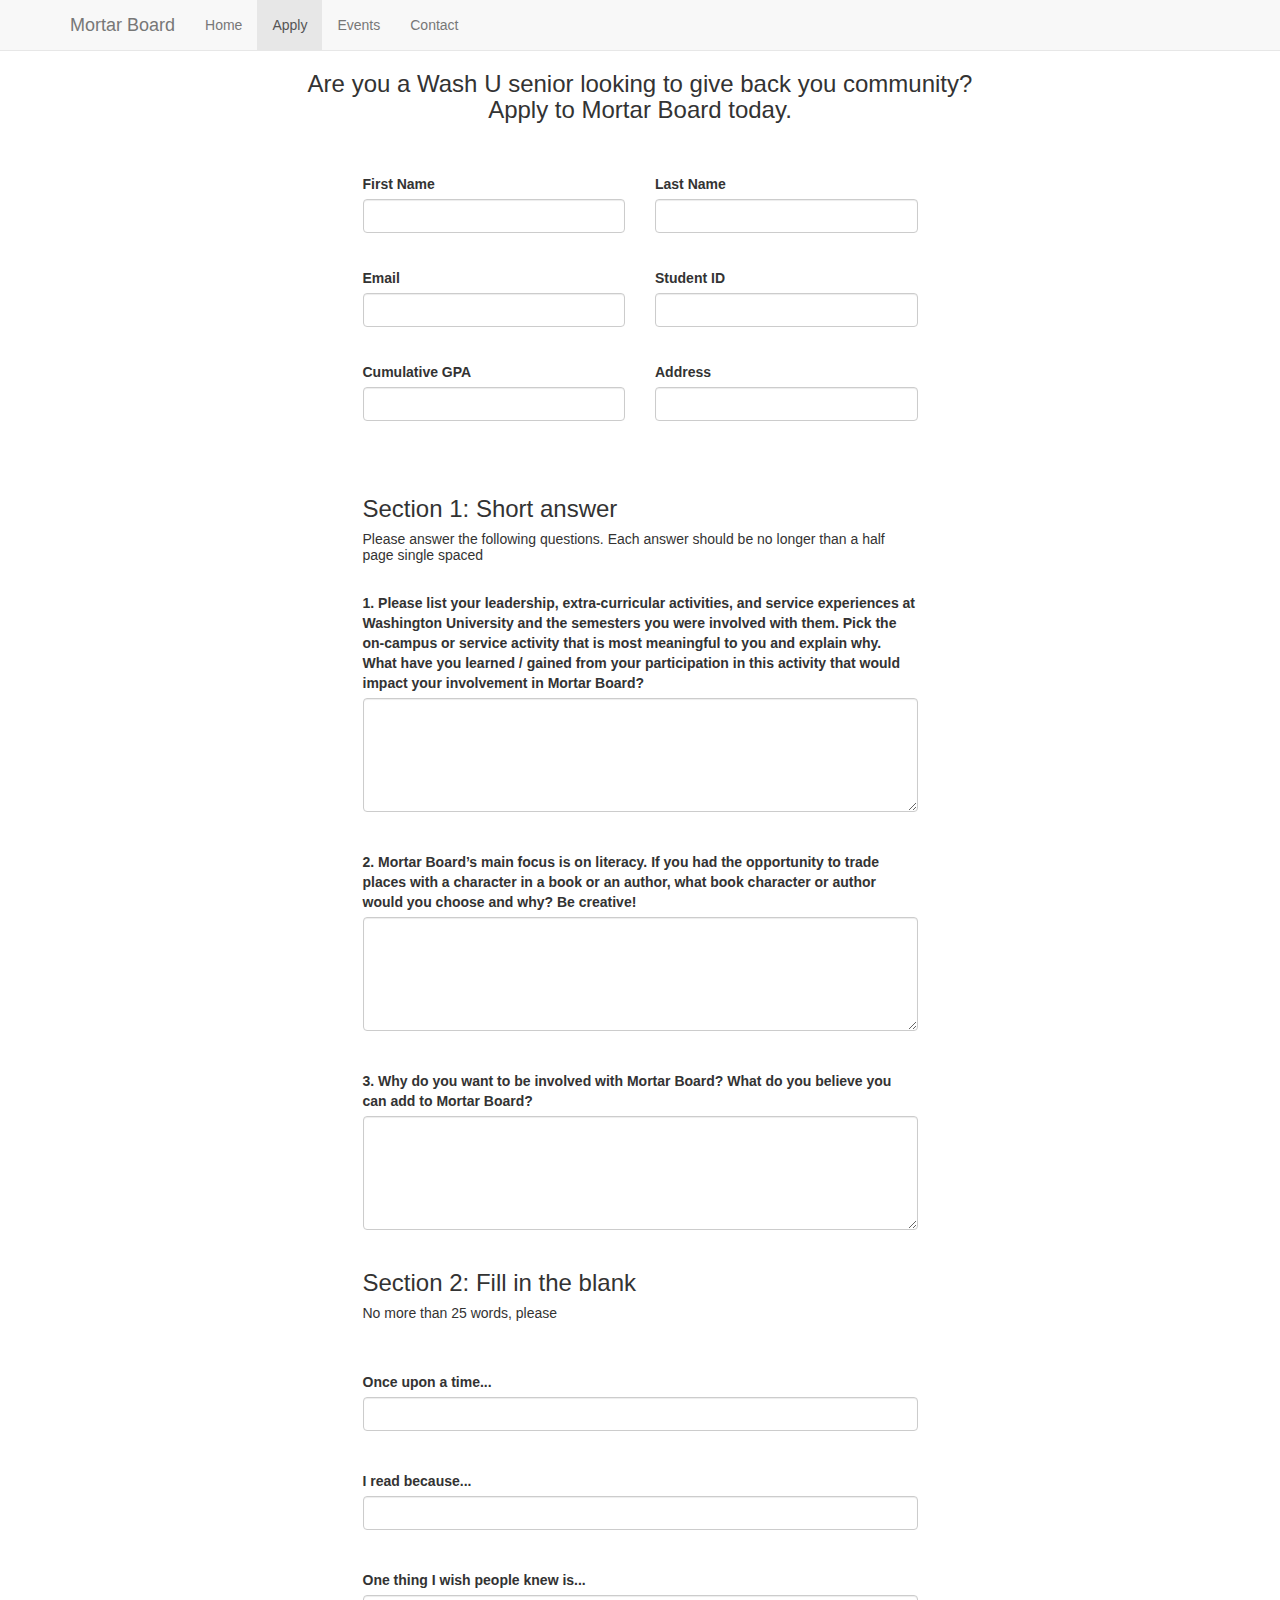
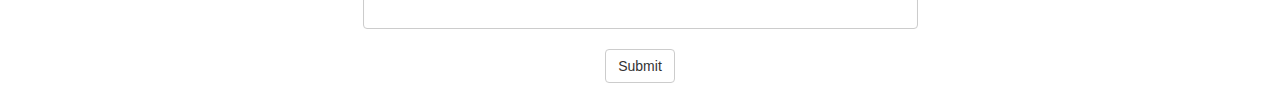
==== apply.html @ c382dfb0 "major updates to home and contact" ====
<!DOCTYPE html>
<html lang="en">
  <head>
    <meta charset="utf-8">
    <meta http-equiv="X-UA-Compatible" content="IE=edge">
    <meta name="viewport" content="width=device-width, initial-scale=1">
    <title>Bootstrap 101 Template</title>

    <!-- Bootstrap -->
    <link href="css/bootstrap.min.css" rel="stylesheet">
    <link href="custom.css" rel="stylesheet">

    <!-- HTML5 shim and Respond.js for IE8 support of HTML5 elements and media queries -->
    <!-- WARNING: Respond.js doesn't work if you view the page via file:// -->
    <!--[if lt IE 9]>
      <script src="https://oss.maxcdn.com/html5shiv/3.7.2/html5shiv.min.js"></script>
      <script src="https://oss.maxcdn.com/respond/1.4.2/respond.min.js"></script>
    <![endif]-->
  </head>
  <body>
    <!-- Static navbar -->
    <nav class="navbar navbar-default navbar-static-top" role="navigation">
      <div class="container">
        <div class="navbar-header">
          <button type="button" class="navbar-toggle collapsed" data-toggle="collapse" data-target="#navbar" aria-expanded="false" aria-controls="navbar">
            <span class="sr-only">Toggle navigation</span>
            <span class="icon-bar"></span>
            <span class="icon-bar"></span>
            <span class="icon-bar"></span>
          </button>
          <a class="navbar-brand" href="index.html">Mortar Board</a>
        </div>
        <div id="navbar" class="navbar-collapse collapse">
          <ul class="nav navbar-nav">
            <li><a href="index.html">Home</a></li>
            <li class="active"><a href="apply.html">Apply</a></li>
            <li><a href="events.html">Events</a></li>
            <li><a href="contact.html">Contact</a></li>
            
          </ul>
        </div><!--/.nav-collapse -->
      </div>
    </nav>

<div class="container">
  <div class="row">
  
    <h3 class="text-center"> Are you a Wash U senior looking to give back you community? <br>Apply to Mortar Board today. </h3> <br> <br>
   </div>
</div>

<div class="container">
  <div class="row">

    <div class="col-md-3 col-lg-3 col-sm-3 col-xs-0">
    </div>

  <div class="col-md-3 col-lg-3 col-sm-3 col-xs-12">
      <form role="form">
        <div class="form-group">
            <label for="inputName" class="control-label">First Name</label>
                <input type="name" class="form-control" id="inputName" placeholder="">
       </div>
  </div>

 
 <div class="col-md-3 col-lg-3 col-sm-3 col-xs-12">
      <form role="form">
        <div class="form-group">
            <label for="inputName" class="control-label">Last Name</label>
                <input type="name" class="form-control" id="inputName" placeholder="">
        </div>
  </div>

</div>
</div>

<br>


<div class="container">
  <div class="row">

    <div class="col-md-3 col-lg-3 col-sm-3 col-xs-0">
    </div>

  <div class="col-md-3 col-lg-3 col-sm-3 col-xs-12">
      <form role="form">
        <div class="form-group">
            <label for="inputName" class="control-label">Email</label>
                <input type="name" class="form-control" id="inputName" placeholder="">
       </div>
  </div>

 
 <div class="col-md-3 col-lg-3 col-sm-3 col-xs-12">
      <form role="form">
        <div class="form-group">
            <label for="inputName" class="control-label">Student ID</label>
                <input type="name" class="form-control" id="inputName" placeholder="">
        </div>
  </div>
</div>
</div>
<br>
<div class="container">
  <div class="row">

    <div class="col-md-3 col-lg-3 col-sm-3 col-xs-0">
    </div>

  <div class="col-md-3 col-lg-3 col-sm-3 col-xs-12">
      <form role="form">
        <div class="form-group">
            <label for="inputName" class="control-label">Cumulative GPA</label>
                <input type="name" class="form-control" id="inputName" placeholder="">
       </div>
  </div>

 
 <div class="col-md-3 col-lg-3 col-sm-3 col-xs-12">
      <form role="form">
        <div class="form-group">
            <label for="inputName" class="control-label">Address</label>
                <input type="name" class="form-control" id="inputName" placeholder="">
        </div>
  </div>
</div>
</div>

<br> <br> 
<div class="container">
  <div class="row">
      <div class="col-md-3 col-lg-3 col-sm-3 col-xs-12">
        </div>
    <div class="col-md-6 col-lg-6 col-sm-6 col-xs-12">
      <h3> Section 1: Short answer </h3> <h5> Please answer the following questions.  Each answer should be no longer than a half page single spaced </h5>
    </div>
  </div>
</div>

<br>

<div class="container">
  <div class="row">
      <div class="col-md-3 col-lg-3 col-sm-3 col-xs-12">
        </div>
    <div class="col-md-6 col-lg-6 col-sm-6 col-xs-12">
      <label for="type">1.  Please list your leadership, extra-curricular activities, and service experiences at Washington University and the semesters you were involved with them. Pick the on-campus or service activity that is most meaningful to you and explain why. What have you learned / gained from your participation in this activity that would impact your involvement in Mortar Board?</label>
        <textarea class="form-control" rows="5"></textarea>
    </div>
  </div>
</div>

<br>

 
<br>

<div class="container">
  <div class="row">
      <div class="col-md-3 col-lg-3 col-sm-3 col-xs-12">
        </div>
    <div class="col-md-6 col-lg-6 col-sm-6 col-xs-12">
      <label for="type">2.  Mortar Board’s main focus is on literacy.  If you had the opportunity to trade places with a character in a book or an author, what book character or author would you choose and why?  Be creative!</label>
        <textarea class="form-control" rows="5"></textarea>
    </div>
  </div>
</div>

<br>

<br>

<div class="container">
  <div class="row">
      <div class="col-md-3 col-lg-3 col-sm-3 col-xs-12">
        </div>
    <div class="col-md-6 col-lg-6 col-sm-6 col-xs-12">
      <label for="type">3.  Why do you want to be involved with Mortar Board?  What do you believe you can add to Mortar Board? </label>
        <textarea class="form-control" rows="5"></textarea>
    </div>
  </div>
</div>



<br>

<div class="container">
  <div class="row">
      <div class="col-md-3 col-lg-3 col-sm-3 col-xs-12">
        </div>
    <div class="col-md-6 col-lg-6 col-sm-6 col-xs-12">
      <h3> Section 2: Fill in the blank </h3> <h5> No more than 25 words, please </h5>
    </div>
  </div>
</div>

<br>


<br>

<div class="container">
  <div class="row">
      <div class="col-md-3 col-lg-3 col-sm-3 col-xs-12">
        </div>
    <div class="col-md-6 col-lg-6 col-sm-6 col-xs-12">
      <label for="type">Once upon a time... </label>
        <input type="text" class="form-control" placeholder="">
    </div>
  </div>
</div>

<br>

<br>

<div class="container">
  <div class="row">
      <div class="col-md-3 col-lg-3 col-sm-3 col-xs-12">
        </div>
    <div class="col-md-6 col-lg-6 col-sm-6 col-xs-12">
      <label for="type">I read because... </label>
        <input type="text" class="form-control" placeholder="">
    </div>
  </div>
</div>

<br>

<br>

<div class="container">
  <div class="row">
      <div class="col-md-3 col-lg-3 col-sm-3 col-xs-12">
        </div>
    <div class="col-md-6 col-lg-6 col-sm-6 col-xs-12">
      <label for="type">One thing I wish people knew is...</label>
        <input type="text" class="form-control" placeholder="">
    </div>
  </div>
</div>

<br>

<div class="text-center">
              <a href="submit.html">
                <button type="button" class="btn btn-default btn-center"> Submit</button>
              </a>
              </div>
          </div>
      </div>
 
 <br>



    <!-- jQuery (necessary for Bootstrap's JavaScript plugins) -->
    <script src="https://ajax.googleapis.com/ajax/libs/jquery/1.11.1/jquery.min.js"></script>
    <!-- Include all compiled plugins (below), or include individual files as needed -->
    <script src="js/bootstrap.min.js"></script>
  </body>
</html>
---- custom.css ----
body {
	font-family: 'Roboto', sans-serif;
}
.navbar {
	margin-bottom: 0px;
}

.area1 {
	  background: url(img/MB.jpg) no-repeat center center fixed; 
  -webkit-background-size: cover;
  -moz-background-size: cover;
  -o-background-size: cover;
  background-size: cover;
  height: 500px;

}

.headline2 {
	margin-top: -2px
}



.MB {
	background-color: #E8BF19;
	position: absolute;
	height: 100%;
	width: 100%;

	
}

.scholarship {
	background-color: silver;
	position: absolute;
	height: 100%;
	width: 100%;
	top: 100%;

	
}

.leadership {
	background-color: grey;
	position: absolute;
	height: 100%;
	width: 100%;
	top: 200%;
}

.service {
	background-color: #E8BF19;
	position: absolute;
	height: 100%;
	width: 100%;
	top: 300%;
}

.yellow_box {
	background-color: #E8BF19;
	position: relative;
} 

.square {
	height: 0;
padding-bottom: 100%;
position: relative;
width: 100%;
}


.olivia {
	background-image: url(img/olivia2.jpg);
	  -webkit-background-size: cover;
  -moz-background-size: cover;
  -o-background-size: cover;
  background-size: cover;

}

.camil {
	background-image: url(img/camil.jpg);
	  -webkit-background-size: cover;
  -moz-background-size: cover;
  -o-background-size: cover;
  background-size: cover;

}

.brit {
	background-image: url(img/brit.jpg);
	  -webkit-background-size: cover;
  -moz-background-size: cover;
  -o-background-size: cover;
  background-size: cover;

}

.david {
	background-image: url(img/david.jpg);
	  -webkit-background-size: cover;
  -moz-background-size: cover;
  -o-background-size: cover;
  background-size: cover;

}


.christian {
	background-image: url(img/christian.jpg);
	  -webkit-background-size: cover;
  -moz-background-size: cover;
  -o-background-size: cover;
  background-size: cover;

}

.chelsea {
	background-image: url(img/chelsea.jpg);
	  -webkit-background-size: cover;
  -moz-background-size: cover;
  -o-background-size: cover;
  background-size: cover;

}

.neveda {
	background-image: url(img/neveda.jpg);
	  -webkit-background-size: cover;
  -moz-background-size: cover;
  -o-background-size: cover;
  background-size: cover;

}

.stein {
	background-image: url(img/stein.jpg);
	  -webkit-background-size: cover;
  -moz-background-size: cover;
  -o-background-size: cover;
  background-size: cover;

}

.thomas {
	background-image: url(img/thomas.jpg);
	  -webkit-background-size: cover;
  -moz-background-size: cover;
  -o-background-size: cover;
  background-size: cover;

}

.john {
	background-image: url(img/john.jpg);
	  -webkit-background-size: cover;
  -moz-background-size: cover;
  -o-background-size: cover;
  background-size: cover;

}

.caroline {
	background-image: url(img/caroline.jpg);
	  -webkit-background-size: cover;
  -moz-background-size: cover;
  -o-background-size: cover;
  background-size: cover;

}


.sara {
	background-image: url(img/sara.jpg);
	  -webkit-background-size: cover;
  -moz-background-size: cover;
  -o-background-size: cover;
  background-size: cover;

}

.mike {
	background-image: url(img/mike.jpg);
	  -webkit-background-size: cover;
  -moz-background-size: cover;
  -o-background-size: cover;
  background-size: cover;

}

.will {
	background-image: url(img/will.jpg);
	  -webkit-background-size: cover;
  -moz-background-size: cover;
  -o-background-size: cover;
  background-size: cover;

}

.matt {
	background-image: url(img/matt.jpg);
	  -webkit-background-size: cover;
  -moz-background-size: cover;
  -o-background-size: cover;
  background-size: cover;

}

.cassie {
	background-image: url(img/cassie.jpg);
	  -webkit-background-size: cover;
  -moz-background-size: cover;
  -o-background-size: cover;
  background-size: cover;

}

.alex {
	background-image: url(img/alex.jpg);
	  -webkit-background-size: cover;
  -moz-background-size: cover;
  -o-background-size: cover;
  background-size: cover;

}
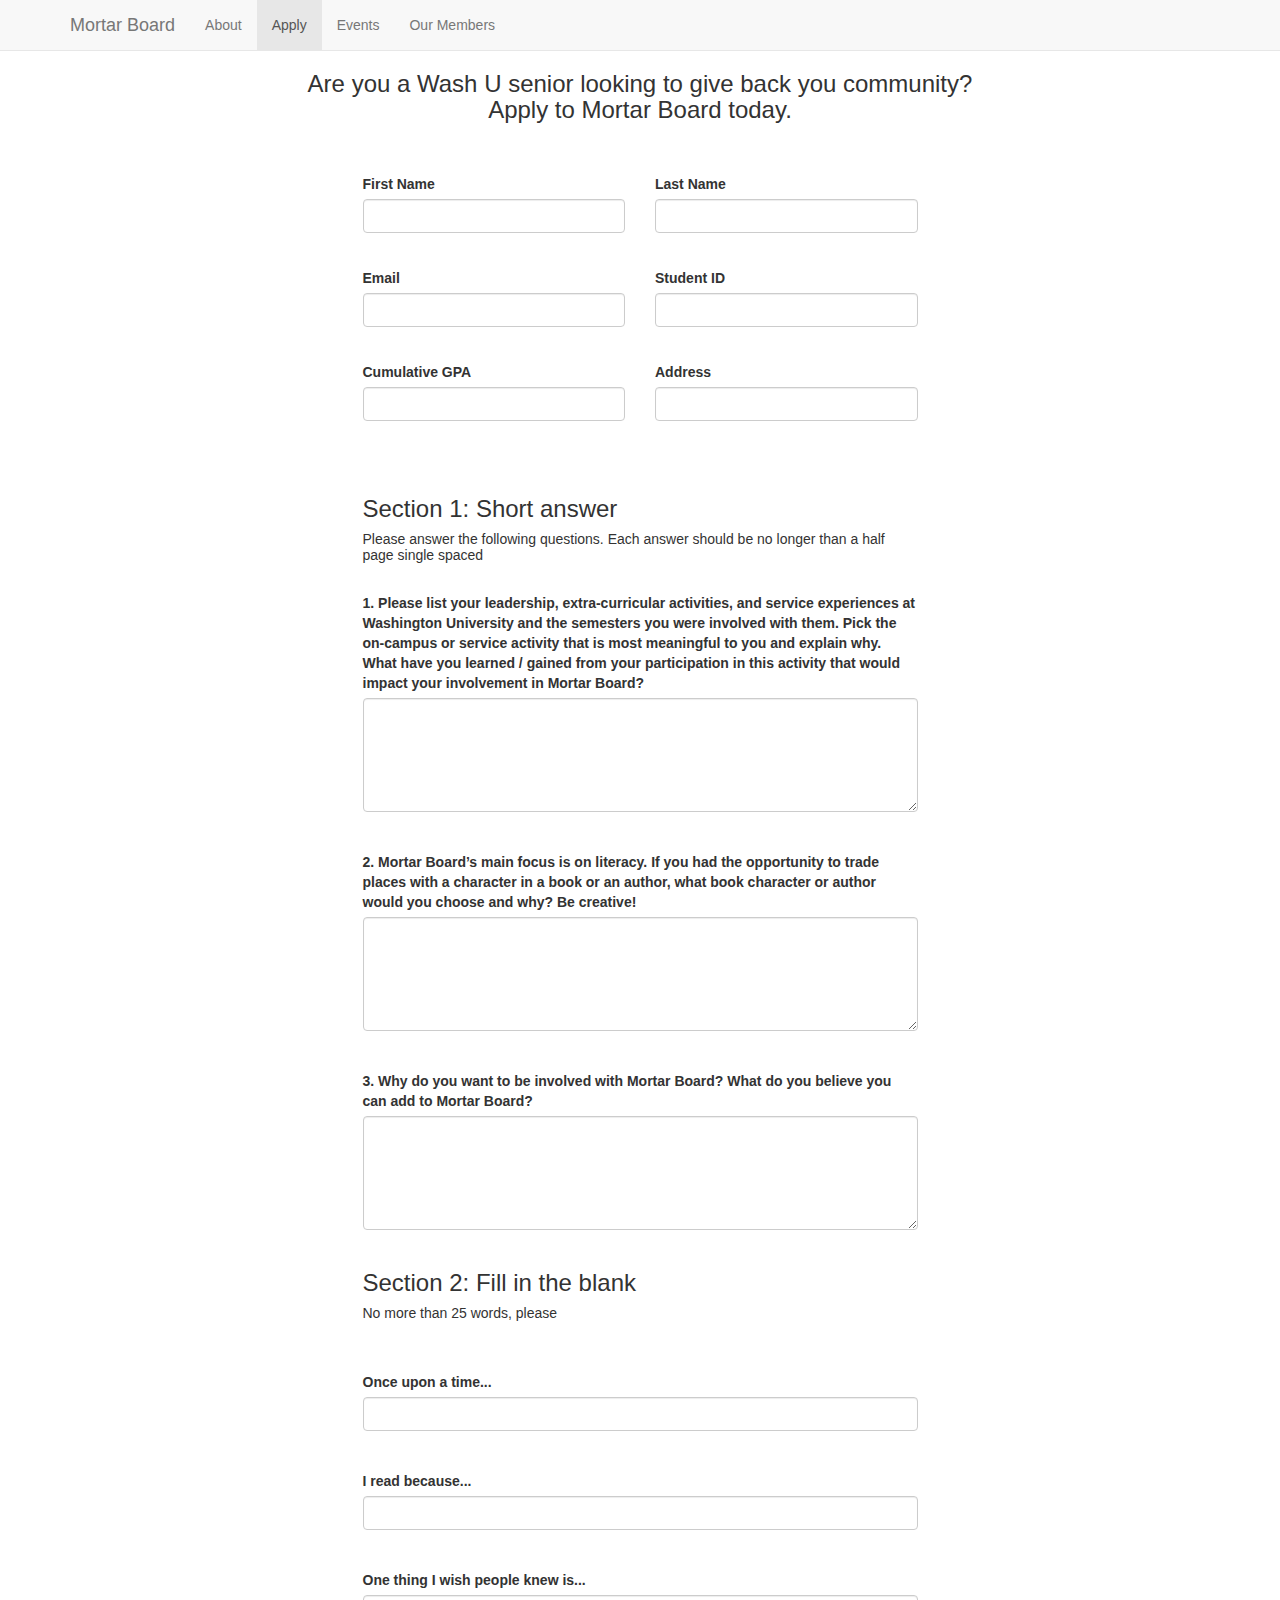
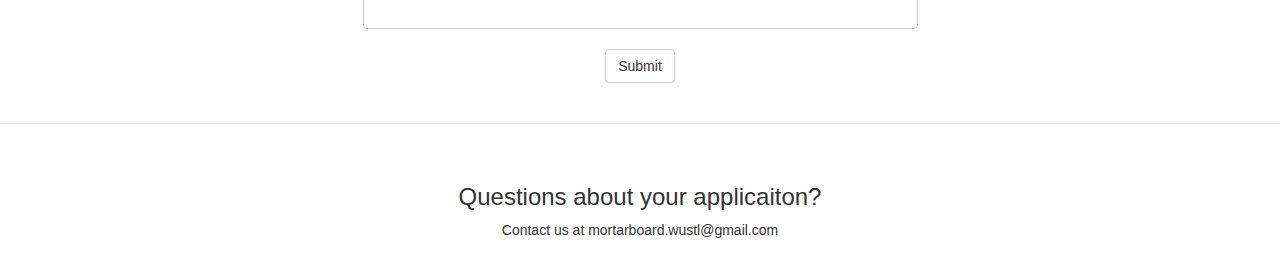
==== commit b51be9e8: "final wirefram" ====
--- a/apply.html
+++ b/apply.html
@@ -4,7 +4,7 @@
     <meta charset="utf-8">
     <meta http-equiv="X-UA-Compatible" content="IE=edge">
     <meta name="viewport" content="width=device-width, initial-scale=1">
-    <title>Bootstrap 101 Template</title>
+    <title>Mortar Board - Apply</title>
 
     <!-- Bootstrap -->
     <link href="css/bootstrap.min.css" rel="stylesheet">
@@ -32,10 +32,10 @@
         </div>
         <div id="navbar" class="navbar-collapse collapse">
           <ul class="nav navbar-nav">
-            <li><a href="index.html">Home</a></li>
+            <li><a href="index.html">About</a></li>
             <li class="active"><a href="apply.html">Apply</a></li>
             <li><a href="events.html">Events</a></li>
-            <li><a href="contact.html">Contact</a></li>
+            <li><a href="contact.html">Our Members</a></li>
             
           </ul>
         </div><!--/.nav-collapse -->
@@ -255,7 +255,13 @@
  
  <br>
 
-
+<hr> 
+
+<br> 
+        <h3 class="text-center"> Questions about your applicaiton? </h1>
+          <p class="text-center"> Contact us at mortarboard.wustl@gmail.com </p>
+
+          <br>
 
     <!-- jQuery (necessary for Bootstrap's JavaScript plugins) -->
     <script src="https://ajax.googleapis.com/ajax/libs/jquery/1.11.1/jquery.min.js"></script>
--- a/custom.css
+++ b/custom.css
@@ -69,6 +69,20 @@
 }
 
 
+.box1 {
+	border-style: solid;
+	border-color:  #CCCCCC;
+	border-radius: 5px;
+	
+	margin-top: 10px;
+	margin-bottom: 40px;
+	text-decoration: none;
+	background-color: none;
+	color: black;
+}
+
+
+
 .olivia {
 	background-image: url(img/olivia2.jpg);
 	  -webkit-background-size: cover;
